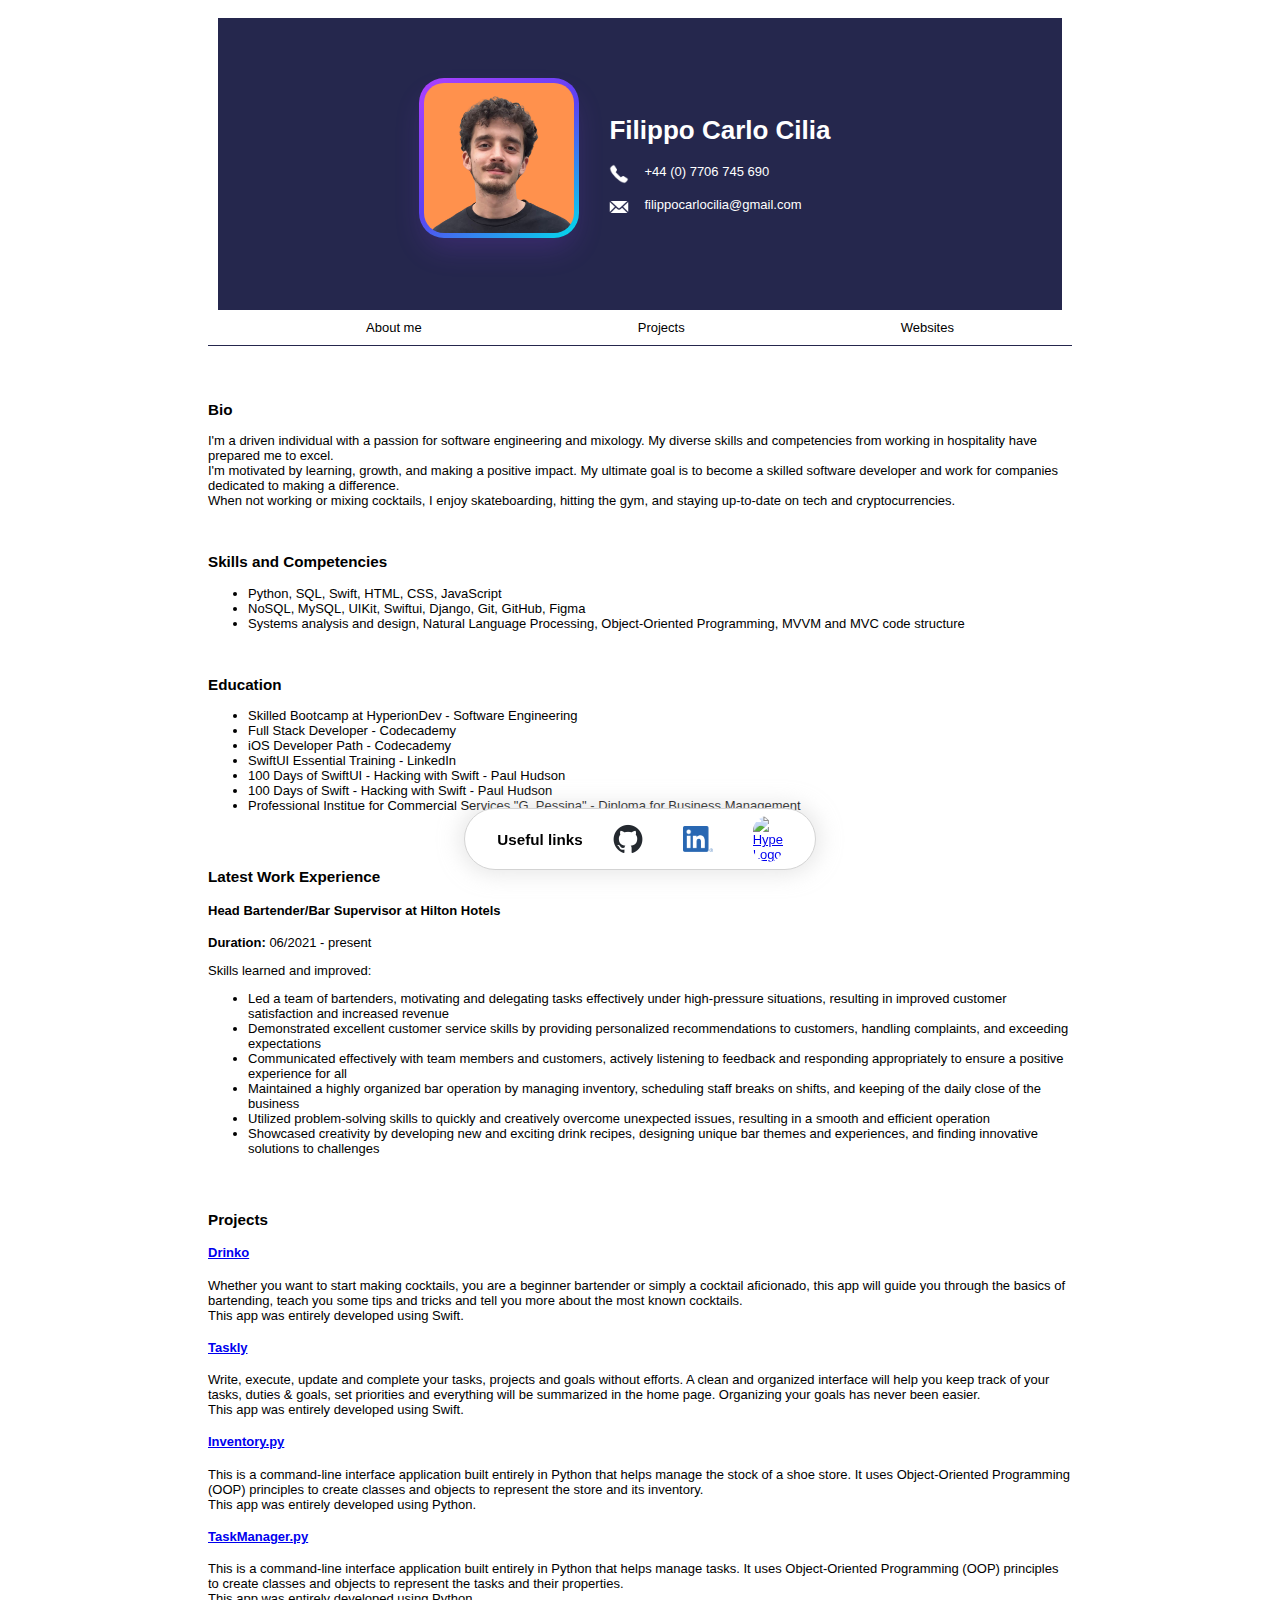
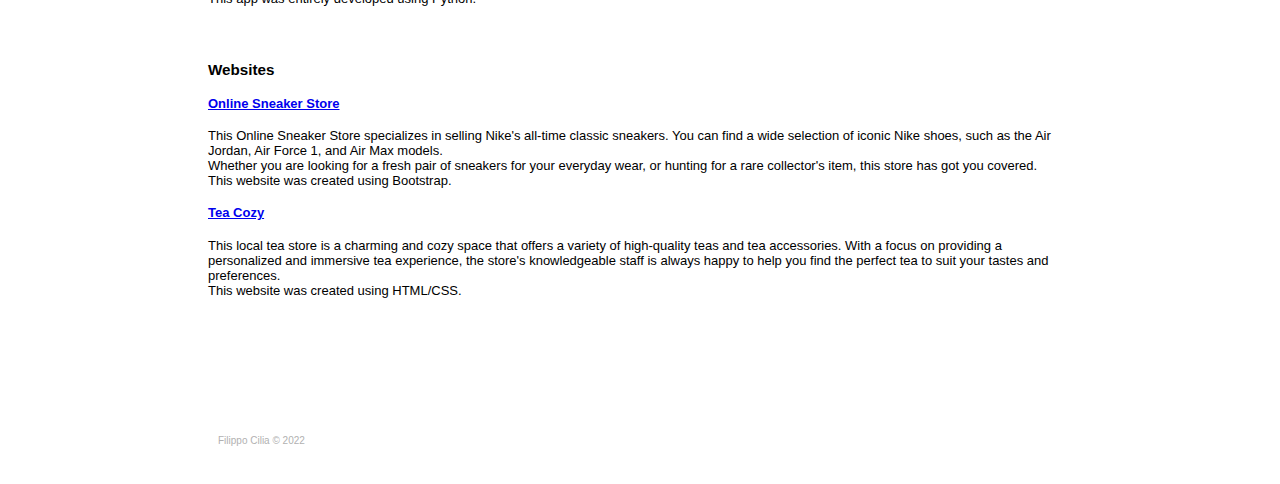
==== index.html @ 2a4d4a35 "Add files via upload" ====
<!DOCTYPE html>
<html lang="en">
    <head>
        <meta charset="UTF-8">
        <meta name="viewport" content="width=device-width, initial-scale=1.0">

        <!--link of the styling CSS file-->
        <link rel="stylesheet" href="../css/index.css">

        <!--title of the webpage-->
        <title>My Website</title>
    </head>
    
    <body>
        <!--this marks the header of the webpage with picture name and contact informations; 
            from here on each block of content is placed inside a div for easy manipulation of its position-->
        <header>
            <!--PICS AND CONTACT DETAILS-->
            <div class="profile-infos">
                <div>
                    <img class="pic" src="../img/index/social-profile-zoomed.png" alt="Photo profile">
                </div>

                <div class="infos">
                    <h1>Filippo Carlo Cilia</h1>
                    <p><img class="info-logos" src="../img/index/phone.png" alt="phone">+44 (0) 7706 745 690</p>
                    <p><img class="info-logos" src="../img/index/mail.png" alt="mail">filippocarlocilia@gmail.com</p>
                </div>        
            </div>
        </header>

        <!--PAGE NAVIGATION - easy navigation around the page-->
        <!--this div makes the 'about' and 'projects' fast links stick to the top of the page-->
        <div class="sticky">
            <nav>
                <ul>
                    <li><a href="#about">About me</a></li>
                    <li><a href="#projects">Projects</a></li>
                    <li><a href="#websites">Websites</a></li>
                </ul>
            </nav>
        </div>
        
        <!--BIO - brief introduction about me-->
        <div id="about" class="bio">
            <h3>Bio</h3>
            <p>I'm a driven individual with a passion for software engineering and mixology. My diverse skills and competencies from working in hospitality have prepared me to excel.<br>I'm motivated by learning, growth, and making a positive impact. My ultimate goal is to become a skilled software developer and work for companies dedicated to making a difference.<br>When not working or mixing cocktails, I enjoy skateboarding, hitting the gym, and staying up-to-date on tech and cryptocurrencies.</p>            
        </div>
        
        <!--SKILLS - personal skills gained throughout learning-->
        <div class="skills">
            <h3>Skills and Competencies</h3>
                <ul>
                    <li>Python, SQL, Swift, HTML, CSS, JavaScript</li>
                    <li>NoSQL, MySQL, UIKit, Swiftui, Django, Git, GitHub, Figma</li>
                    <li>Systems analysis and design, Natural Language Processing, Object-Oriented Programming, MVVM and MVC code structure</li>
                </ul>
        </div>

        <!--EDUCATION - section related to background education -->
        <div class="education">
            <h3>Education</h3>
            <ul>
            <li>Skilled Bootcamp at HyperionDev - Software Engineering</li>
            <li>Full Stack Developer - Codecademy</li>
            <li>iOS Developer Path - Codecademy</li>
            <li>SwiftUI Essential Training - LinkedIn</li>
            <li>100 Days of SwiftUI - Hacking with Swift - Paul Hudson</li>
            <li>100 Days of Swift - Hacking with Swift - Paul Hudson</li>
            <li>Professional Institue for Commercial Services "G. Pessina" - Diploma for Business Management</li>
            </ul>
        </div>

        <!--WORK - section related to personal working experiences-->
        <div class="work">
            <h3>Latest Work Experience</h3>
            <h4>Head Bartender/Bar Supervisor at Hilton Hotels</h4>
            <p><strong>Duration:</strong> 06/2021 - present</p>
            <p>Skills learned and improved:</p>
                <ul>
                    <li>Led a team of bartenders, motivating and delegating tasks effectively under high-pressure situations, resulting in improved customer satisfaction and increased revenue</li>
                    <li>Demonstrated excellent customer service skills by providing personalized recommendations to customers, handling complaints, and exceeding expectations</li>
                    <li>Communicated effectively with team members and customers, actively listening to feedback and responding appropriately to ensure a positive experience for all</li>
                    <li>Maintained a highly organized bar operation by managing inventory, scheduling staff breaks on shifts, and keeping of the daily close of the business</li>
                    <li>Utilized problem-solving skills to quickly and creatively overcome unexpected issues, resulting in a smooth and efficient operation</li>
                    <li>Showcased creativity by developing new and exciting drink recipes, designing unique bar themes and experiences, and finding innovative solutions to challenges</li>
                </ul>
        </div>

        <!--PROJECTS - section related to projects I have built so far with related direct link-->
        <div id="projects" class="projects">
            <h3>Projects</h3>
            
            <div>
                <h4><a href="https://github.com/cilippofilia/Drinko">Drinko</a></h4>
                    <p>Whether you want to start making cocktails, you are a beginner bartender or simply a cocktail aficionado, this app will guide you through the basics of bartending, teach you some tips and tricks and tell you more about the most known cocktails.<br>
                        This app was entirely developed using Swift.</p>
            </div>

            <div>
                <h4><a href="https://github.com/cilippofilia/Taskly">Taskly</a></h4>
                    <p>Write, execute, update and complete your tasks, projects and goals without efforts. A clean and organized interface will help you keep track of your tasks, duties & goals, set priorities and everything will be summarized in the home page. Organizing your goals has never been easier.<br>
                        This app was entirely developed using Swift.</p>
            </div>

            <div>
                <h4><a href="https://github.com/cilippofilia/Inventory">Inventory.py</a></h4>
                    <p>This is a command-line interface application built entirely in Python that helps manage the stock of a shoe store. It uses Object-Oriented Programming (OOP) principles to create classes and objects to represent the store and its inventory.<br>
                        This app was entirely developed using Python.</p>
            </div>

            <div>
                <h4><a href="https://github.com/cilippofilia/TaskManager.py">TaskManager.py</a></h4>
                    <p>This is a command-line interface application built entirely in Python that helps manage tasks. It uses Object-Oriented Programming (OOP) principles to create classes and objects to represent the tasks and their properties.<br>
                        This app was entirely developed using Python.</p>
            </div>
        </div>

        <div id="websites" class="projects">
            <h3>Websites</h3>

            <div>
                <h4><a href="./html/shoes_store.html">Online Sneaker Store</a></h4>
                    <p>This Online Sneaker Store specializes in selling Nike's all-time classic sneakers. You can find a wide selection of iconic Nike shoes, such as the Air Jordan, Air Force 1, and Air Max models.<br>
                        Whether you are looking for a fresh pair of sneakers for your everyday wear, or hunting for a rare collector's item, this store has got you covered.<br>
                        This website was created using Bootstrap.</p>
            </div>

            <div>
                <h4><a href="./html/tea_store.html">Tea Cozy</a></h4>
                    <p>This local tea store is a charming and cozy space that offers a variety of high-quality teas and tea accessories. With a focus on providing a personalized and immersive tea experience, the store's knowledgeable staff is always happy to help you find the perfect tea to suit your tastes and preferences.<br>
                        This website was created using HTML/CSS.</p>
            </div>
        </div>

        <!--FLOATER - this is a quick and easy way to access my github page, my HD portfolio and my LinkedIn-->
        <div class="floater">
            <div class="links">
                <h3>Useful links</h3>
                <ul>
                    <li><a href="https://github.com/cilippofilia"><img class="logo" src="../img/index/github.png" alt="github logo"></a></li>
                    <li><a href="https://www.linkedin.com/in/filippocarlocilia"><img class="logo" src="../img/index/linkedin.png" alt="linkedin logo"></a></li>
                    <li><a href="https://www.hyperiondev.com/portfolio/116162/"><img class="hd-logo" src="https://www.hyperiondev.com/media/tutor-images/New_Logo_Blue.png" alt="HyperionDev Logo"></a></li>
                </ul>
            </div>
        </div>
    </body>

    <!--COPYRIGHTS-->
    <footer>
        <div class="footer-infos">
            <p class="copyright">Filippo Cilia &copy; 2022</p>
        </div>
    </footer>
</html>
---- css/index.css ----
/* overall styling */
html {
    font-family: "Monserrat", sans-serif;
    font-size: 13px;
    max-width: 900px;
    min-width: 460px;
    margin: auto;
}

/* padding for the whole content of the page */
body {
    padding: 10px;
}

/* spacing out divs from eachother */
div {
    margin: 15px 0px;
}

/* styling the header */
header {
    margin: 0px 10px;
    min-width: fit-content;
    background-color: #25274d;
    color: #fff;
    padding: 30px;
    text-align: center;
}

/* pics and contact details */
.profile-infos {
    display: flex;
    justify-content: center;
    justify-items: center;
}

.profile {
    display: flex;
    justify-content: space-between;
    justify-items: center;
}

.infos {
    padding: 20px 30px;
}

.infos p {
    display: flex;
    justify-content: flex-start;
}

.info-logos {
    width: 20px;
    padding-right: 15px;
}

.pic {
    width: 150px;
    height: 150px;
    border-radius: 25px;
    padding: 5px;
    display: flex;
    justify-content: space-between;
    box-shadow: rgba(151, 65, 252, 0.2) 0 15px 30px -5px;
    background-image: linear-gradient(144deg,#AF40FF, #5B42F3 50%,#00DDEB);
}

/* page navigation */
.sticky {
    position: sticky;
    top: 0px;
    margin-top: 0px;
}

nav {
    background-color: #fff;
    border-bottom: 1px solid #25274d;
    padding: 10px;
}
  
nav ul {
    margin: 0;
    list-style: none;
    display: flex;
    justify-content: space-around;
}

nav ul li a {
    color: #000;
    text-decoration: none;
}

nav ul li a:hover {
    color: #25274d;
}

/* bio, projects & work */
.bio,
.projects,
.work {
    padding-top: 25px;
}

/* skills & education */
.skills,
.education{
    padding-top: 15px;
}

/* floater of fast links */
.floater {
    position: sticky;
    bottom: 20px;
    display: flex;
    justify-content: center;
}

.links {
    display: flex;
    justify-content: center;
    justify-items: center;
    margin-top: 20px;
    margin-bottom: 10px;
    border-radius: 230px;
    width: 350px;
    height: 60px;
    background-color: white;
    border: 0.3px solid lightgray;
    box-shadow: 0px 0px 20px 5px rgba(211, 211, 211, 0.5);
}

.links h3 {
    padding-left: 10px;
    margin: 0px 10px;
    display: flex;
    align-items: center;
    align-items: center;
}

.links ul {
    display: flex;
    padding: 0px;
    list-style: none;
    justify-content: center;
    align-items: center;
    
}

.links li {
    padding: 0px 20px;
    display: flex;
    align-items: center;
    justify-content: center;
}

.logo {
    display: flex;
    width: 30px;
}

.hd-logo {
    display: flex;
    width: 30px;
    border-radius: 15px;
}

.footer-infos {
    align-items: center;
    justify-content: center;
    padding: 5px;
    margin: 5px;
}

.copyright {
    font-size: 10px;
    display: flex;
    color: rgb(177, 177, 177);
}
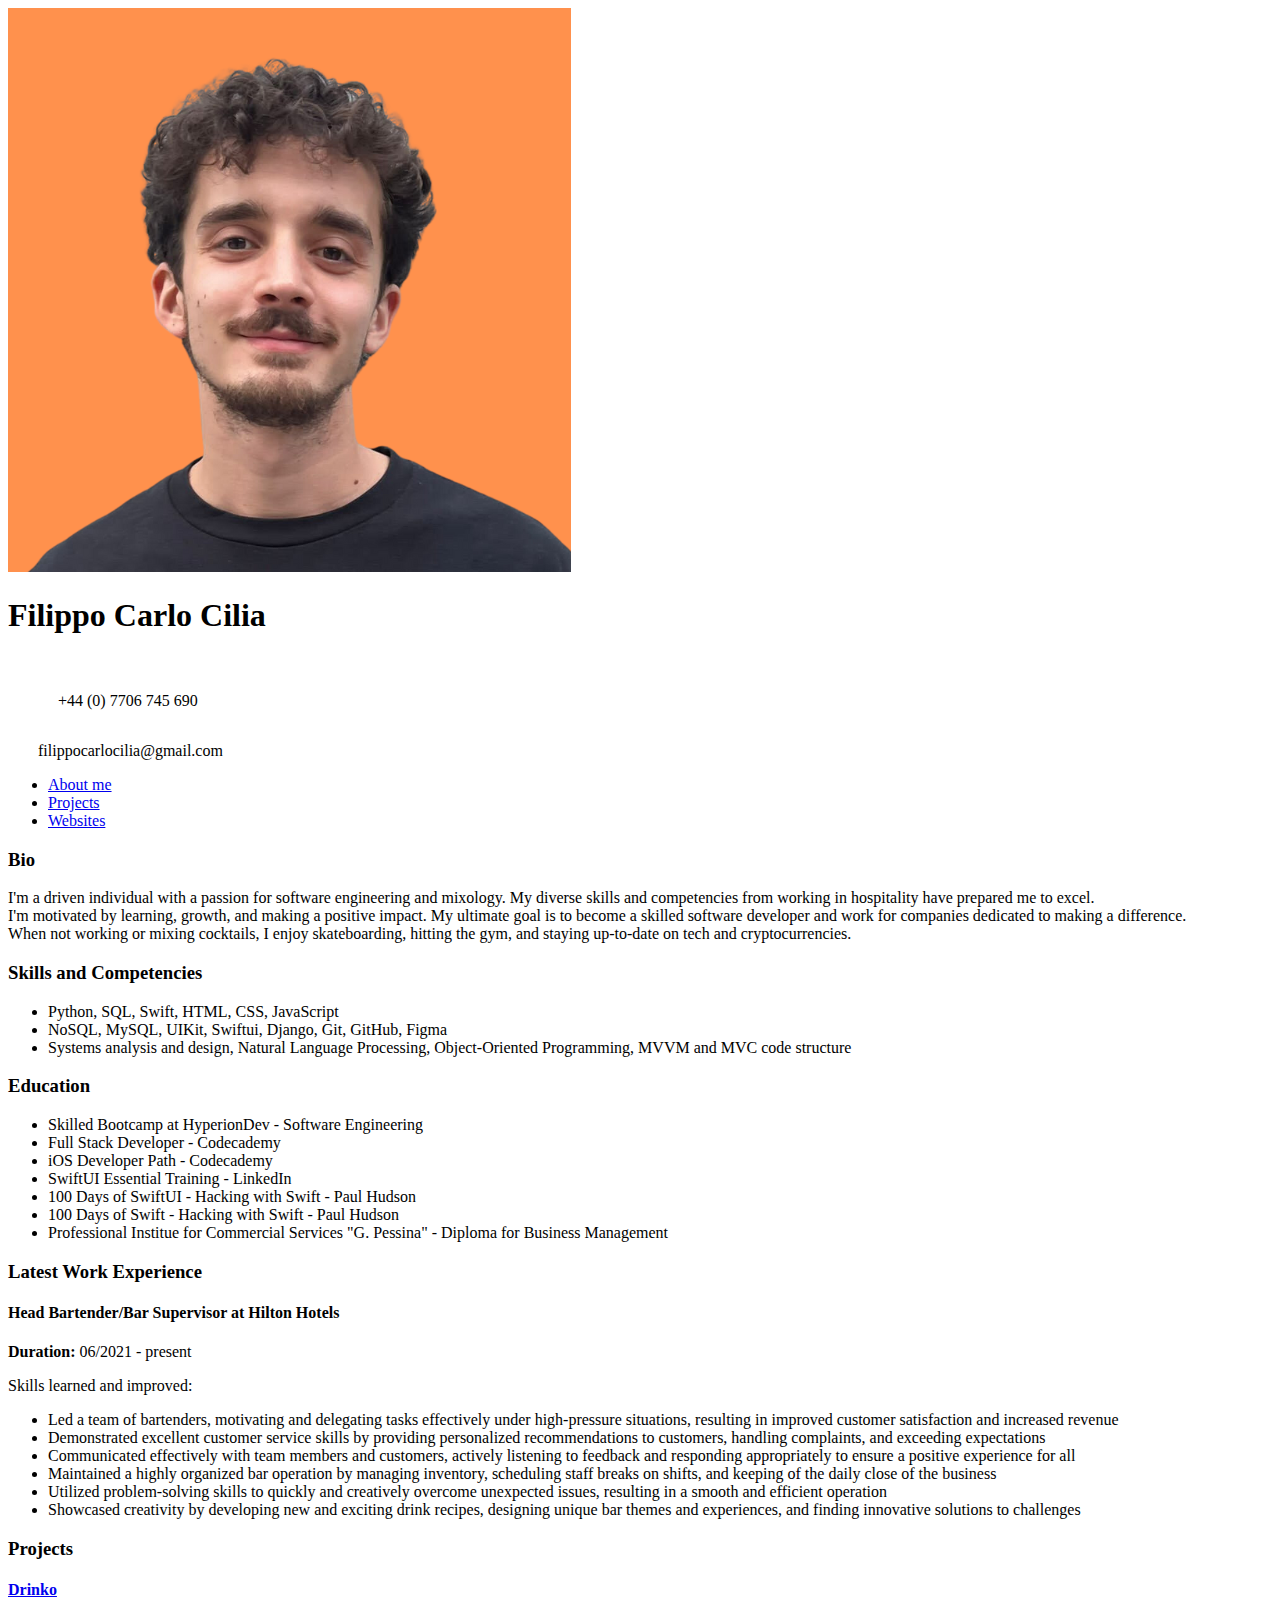
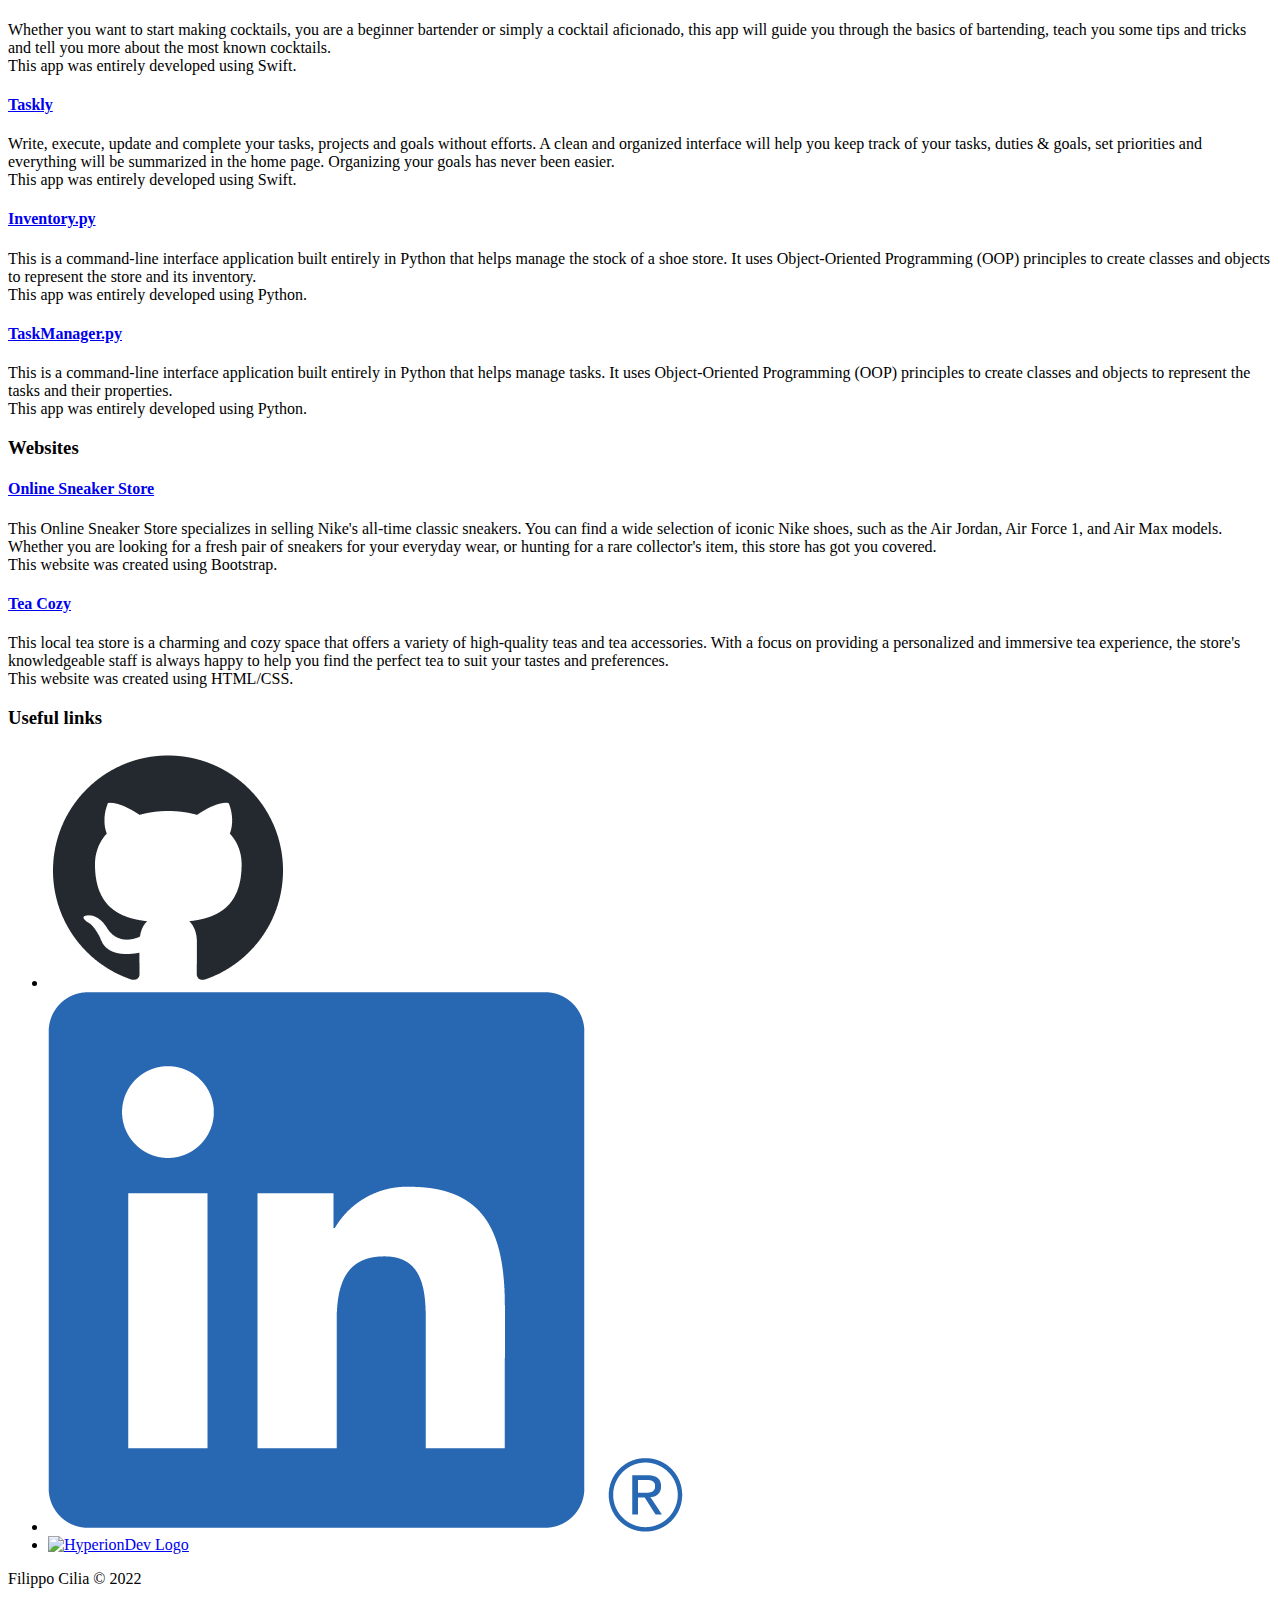
==== commit 66cdb2a6: "Update index.html" ====
--- a/index.html
+++ b/index.html
@@ -3,9 +3,10 @@
     <head>
         <meta charset="UTF-8">
         <meta name="viewport" content="width=device-width, initial-scale=1.0">
+        <meta http-equiv=“X-UA-Compatible” content=“ie=edge”>
 
         <!--link of the styling CSS file-->
-        <link rel="stylesheet" href="../css/index.css">
+        <link rel="stylesheet" type=“text/css” href="../css/index.css">
 
         <!--title of the webpage-->
         <title>My Website</title>
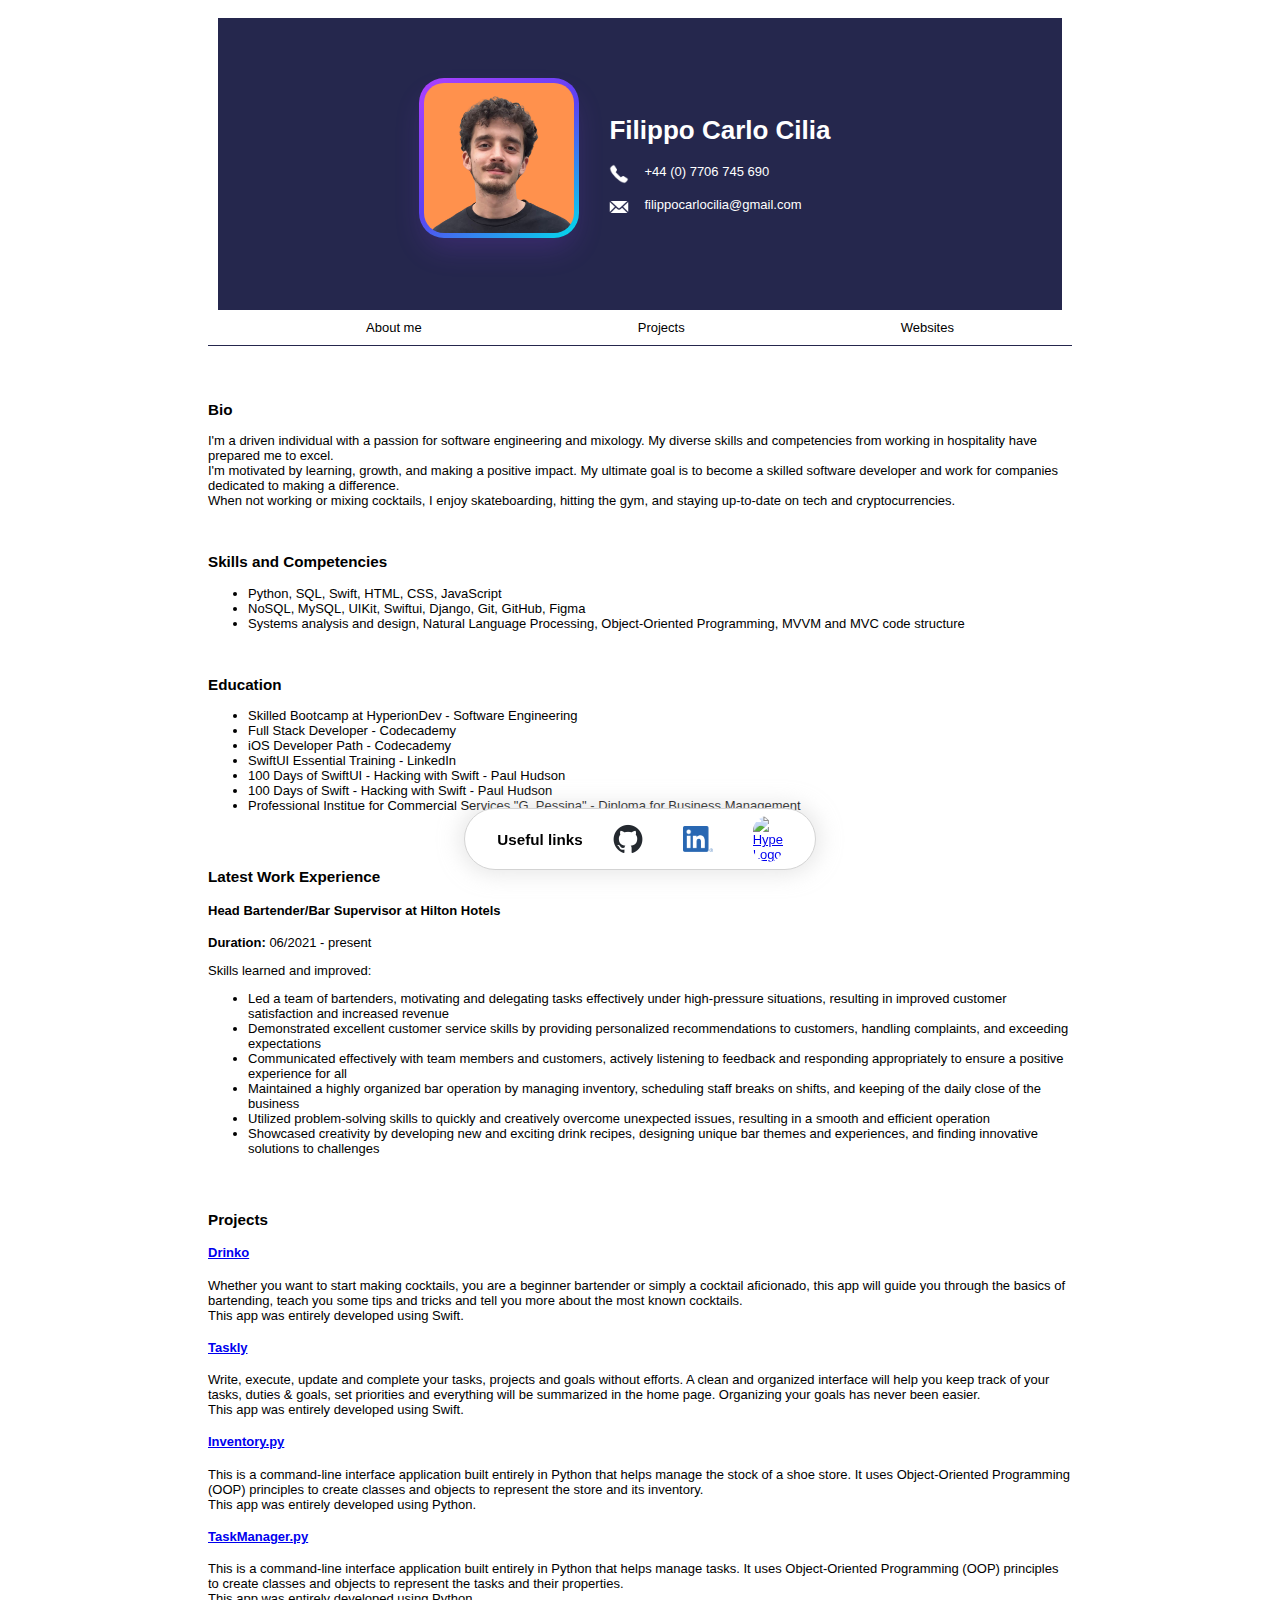
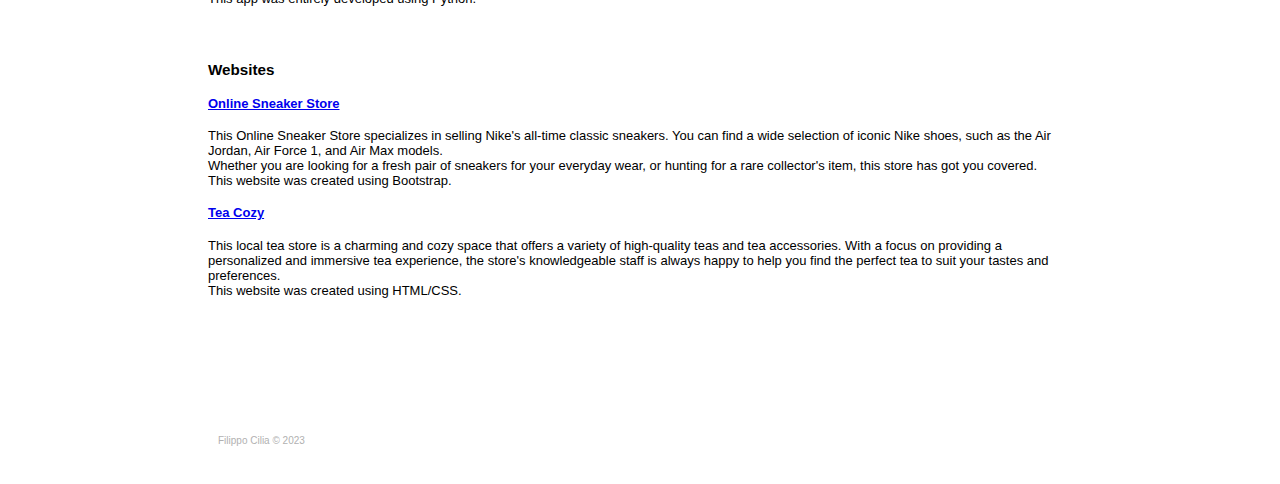
==== commit 8a9514b0: "Update index.html" ====
--- a/index.html
+++ b/index.html
@@ -6,7 +6,7 @@
         <meta http-equiv=“X-UA-Compatible” content=“ie=edge”>
 
         <!--link of the styling CSS file-->
-        <link rel="stylesheet" type=“text/css” href="../css/index.css">
+        <link rel="stylesheet" href="css/index.css" type="text/css">
 
         <!--title of the webpage-->
         <title>My Website</title>
@@ -19,13 +19,13 @@
             <!--PICS AND CONTACT DETAILS-->
             <div class="profile-infos">
                 <div>
-                    <img class="pic" src="../img/index/social-profile-zoomed.png" alt="Photo profile">
+                    <img class="pic" src="img/index/social-profile-zoomed.png" alt="Photo profile">
                 </div>
 
                 <div class="infos">
                     <h1>Filippo Carlo Cilia</h1>
-                    <p><img class="info-logos" src="../img/index/phone.png" alt="phone">+44 (0) 7706 745 690</p>
-                    <p><img class="info-logos" src="../img/index/mail.png" alt="mail">filippocarlocilia@gmail.com</p>
+                    <p><img class="info-logos" src="img/index/phone.png" alt="phone">+44 (0) 7706 745 690</p>
+                    <p><img class="info-logos" src="img/index/mail.png" alt="mail">filippocarlocilia@gmail.com</p>
                 </div>        
             </div>
         </header>
@@ -139,8 +139,8 @@
             <div class="links">
                 <h3>Useful links</h3>
                 <ul>
-                    <li><a href="https://github.com/cilippofilia"><img class="logo" src="../img/index/github.png" alt="github logo"></a></li>
-                    <li><a href="https://www.linkedin.com/in/filippocarlocilia"><img class="logo" src="../img/index/linkedin.png" alt="linkedin logo"></a></li>
+                    <li><a href="https://github.com/cilippofilia"><img class="logo" src="img/index/github.png" alt="github logo"></a></li>
+                    <li><a href="https://www.linkedin.com/in/filippocarlocilia"><img class="logo" src="img/index/linkedin.png" alt="linkedin logo"></a></li>
                     <li><a href="https://www.hyperiondev.com/portfolio/116162/"><img class="hd-logo" src="https://www.hyperiondev.com/media/tutor-images/New_Logo_Blue.png" alt="HyperionDev Logo"></a></li>
                 </ul>
             </div>
@@ -150,7 +150,7 @@
     <!--COPYRIGHTS-->
     <footer>
         <div class="footer-infos">
-            <p class="copyright">Filippo Cilia &copy; 2022</p>
+            <p class="copyright">Filippo Cilia &copy; 2023</p>
         </div>
     </footer>
 </html>
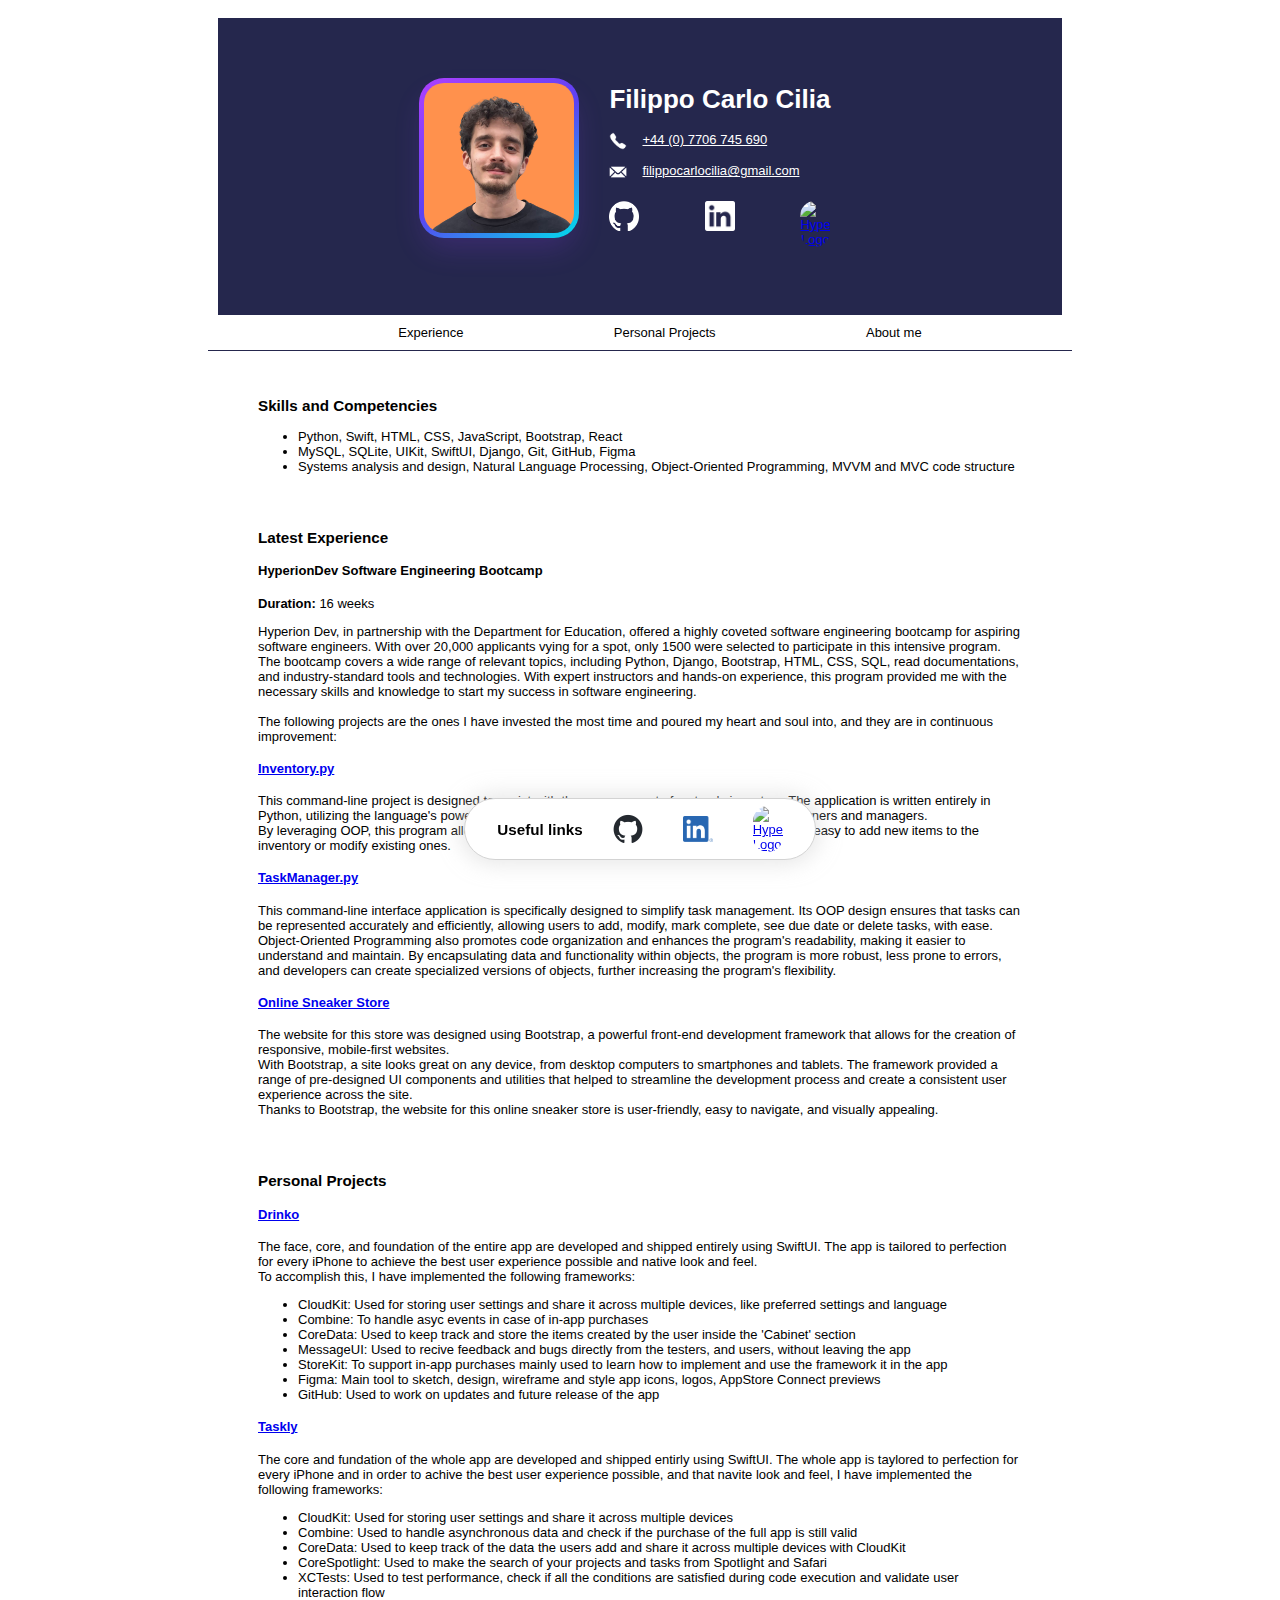
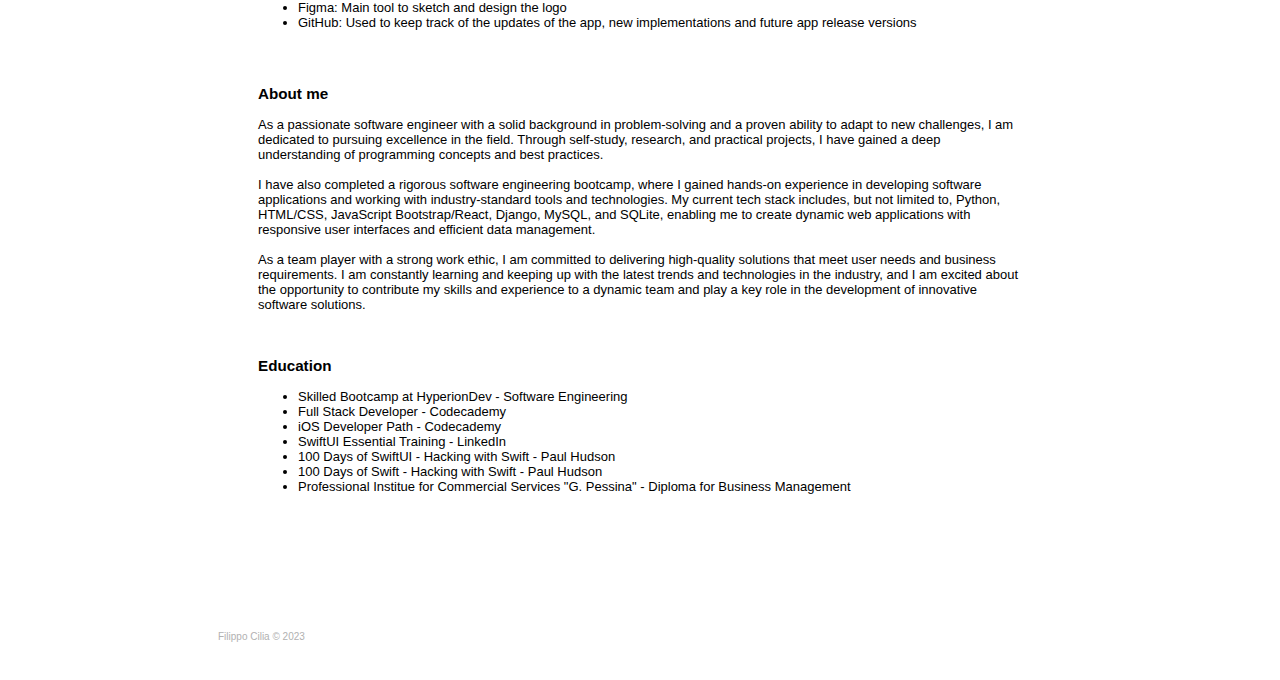
==== commit 65c74b90: "Update index.html" ====
--- a/index.html
+++ b/index.html
@@ -9,7 +9,7 @@
         <link rel="stylesheet" href="css/index.css" type="text/css">
 
         <!--title of the webpage-->
-        <title>My Website</title>
+        <title>Filippo Cilia's eCV</title>
     </head>
     
     <body>
@@ -24,127 +24,150 @@
 
                 <div class="infos">
                     <h1>Filippo Carlo Cilia</h1>
-                    <p><img class="info-logos" src="img/index/phone.png" alt="phone">+44 (0) 7706 745 690</p>
-                    <p><img class="info-logos" src="img/index/mail.png" alt="mail">filippocarlocilia@gmail.com</p>
-                </div>        
+                    <p><img class="info-logos" src="img/index/phone.png" alt="phone"><a class="infos-link" href="tel: +44(0)7706745690">+44 (0) 7706 745 690</a></p>
+                    <p><img class="info-logos" src="img/index/mail.png" alt="mail"><a class="infos-link" href="mailto: filippocarlocilia@gmail.com">filippocarlocilia@gmail.com</a></p>
+                    
+                    <div class ="header-links">
+                        <a href="https://github.com/cilippofilia" target="_blank"><img class="logo" src="img/index/github-white.png" alt="github logo"></a>
+                        <a href="https://www.linkedin.com/in/filippocarlocilia" target="_blank"><img class="logo" src="img/index/linkedin-white.png" alt="linkedin logo"></a>
+                        <a href="https://www.hyperiondev.com/portfolio/116162/" target="_blank"><img class="hd-logo" src="https://www.hyperiondev.com/media/tutor-images/New_Logo_Blue.png" alt="HyperionDev Logo"></a>
+                    </div>
+                </div>
             </div>
         </header>
-
+        
         <!--PAGE NAVIGATION - easy navigation around the page-->
         <!--this div makes the 'about' and 'projects' fast links stick to the top of the page-->
         <div class="sticky">
             <nav>
                 <ul>
+                    <li><a href="#experience">Experience</a></li>
+                    <li><a href="#personal">Personal Projects</a></li>
                     <li><a href="#about">About me</a></li>
-                    <li><a href="#projects">Projects</a></li>
-                    <li><a href="#websites">Websites</a></li>
                 </ul>
             </nav>
         </div>
-        
-        <!--BIO - brief introduction about me-->
-        <div id="about" class="bio">
-            <h3>Bio</h3>
-            <p>I'm a driven individual with a passion for software engineering and mixology. My diverse skills and competencies from working in hospitality have prepared me to excel.<br>I'm motivated by learning, growth, and making a positive impact. My ultimate goal is to become a skilled software developer and work for companies dedicated to making a difference.<br>When not working or mixing cocktails, I enjoy skateboarding, hitting the gym, and staying up-to-date on tech and cryptocurrencies.</p>            
-        </div>
-        
-        <!--SKILLS - personal skills gained throughout learning-->
-        <div class="skills">
-            <h3>Skills and Competencies</h3>
-                <ul>
-                    <li>Python, SQL, Swift, HTML, CSS, JavaScript</li>
-                    <li>NoSQL, MySQL, UIKit, Swiftui, Django, Git, GitHub, Figma</li>
-                    <li>Systems analysis and design, Natural Language Processing, Object-Oriented Programming, MVVM and MVC code structure</li>
-                </ul>
-        </div>
 
-        <!--EDUCATION - section related to background education -->
-        <div class="education">
-            <h3>Education</h3>
-            <ul>
-            <li>Skilled Bootcamp at HyperionDev - Software Engineering</li>
-            <li>Full Stack Developer - Codecademy</li>
-            <li>iOS Developer Path - Codecademy</li>
-            <li>SwiftUI Essential Training - LinkedIn</li>
-            <li>100 Days of SwiftUI - Hacking with Swift - Paul Hudson</li>
-            <li>100 Days of Swift - Hacking with Swift - Paul Hudson</li>
-            <li>Professional Institue for Commercial Services "G. Pessina" - Diploma for Business Management</li>
-            </ul>
-        </div>
+        <main>
+            <!--SKILLS - personal skills gained throughout learning-->
+            <div class="skills">
+                <h3>Skills and Competencies</h3>
+                    <ul>
+                        <li>Python, Swift, HTML, CSS, JavaScript, Bootstrap, React</li>
+                        <li>MySQL, SQLite, UIKit, SwiftUI, Django, Git, GitHub, Figma</li>
+                        <li>Systems analysis and design, Natural Language Processing, Object-Oriented Programming, MVVM and MVC code structure</li>
+                    </ul>
+            </div>
 
-        <!--WORK - section related to personal working experiences-->
-        <div class="work">
-            <h3>Latest Work Experience</h3>
-            <h4>Head Bartender/Bar Supervisor at Hilton Hotels</h4>
-            <p><strong>Duration:</strong> 06/2021 - present</p>
-            <p>Skills learned and improved:</p>
-                <ul>
-                    <li>Led a team of bartenders, motivating and delegating tasks effectively under high-pressure situations, resulting in improved customer satisfaction and increased revenue</li>
-                    <li>Demonstrated excellent customer service skills by providing personalized recommendations to customers, handling complaints, and exceeding expectations</li>
-                    <li>Communicated effectively with team members and customers, actively listening to feedback and responding appropriately to ensure a positive experience for all</li>
-                    <li>Maintained a highly organized bar operation by managing inventory, scheduling staff breaks on shifts, and keeping of the daily close of the business</li>
-                    <li>Utilized problem-solving skills to quickly and creatively overcome unexpected issues, resulting in a smooth and efficient operation</li>
-                    <li>Showcased creativity by developing new and exciting drink recipes, designing unique bar themes and experiences, and finding innovative solutions to challenges</li>
-                </ul>
-        </div>
-
-        <!--PROJECTS - section related to projects I have built so far with related direct link-->
-        <div id="projects" class="projects">
-            <h3>Projects</h3>
+            <!--EXPERIENCE - section related to personal working experiences-->
+            <div id="experience" class="experience">
+                <h3>Latest Experience</h3>
+                <h4>HyperionDev Software Engineering Bootcamp</h4>
+                <p><strong>Duration:</strong> 16 weeks</p>
+                <p>
+                    Hyperion Dev, in partnership with the Department for Education, offered a highly coveted software engineering bootcamp for aspiring software engineers. With over 20,000 applicants vying for a spot, only 1500 were selected to participate in this intensive program.<br>
+                    The bootcamp covers a wide range of relevant topics, including Python, Django, Bootstrap, HTML, CSS, SQL, read documentations, and industry-standard tools and technologies. With expert instructors and hands-on experience, this program provided me with the necessary skills and knowledge to start my success in software engineering.<br><br>
+                    The following projects are the ones I have invested the most time and poured my heart and soul into, and they are in continuous improvement:
+                </p>
+            </div>
             
             <div>
-                <h4><a href="https://github.com/cilippofilia/Drinko">Drinko</a></h4>
-                    <p>Whether you want to start making cocktails, you are a beginner bartender or simply a cocktail aficionado, this app will guide you through the basics of bartending, teach you some tips and tricks and tell you more about the most known cocktails.<br>
-                        This app was entirely developed using Swift.</p>
+                <h4><a href="https://github.com/cilippofilia/Inventory.py" target="_blank">Inventory.py</a></h4>
+                    <p>
+                        This command-line project is designed to assist with the management of a store's inventory. The application is written entirely in Python, utilizing the language's powerful features to create a robust and reliable tool for store owners and managers.<br>
+                        By leveraging OOP, this program allows for a high level of flexibility and customization, making it easy to add new items to the inventory or modify existing ones.
+                    </p>
             </div>
 
             <div>
-                <h4><a href="https://github.com/cilippofilia/Taskly">Taskly</a></h4>
-                    <p>Write, execute, update and complete your tasks, projects and goals without efforts. A clean and organized interface will help you keep track of your tasks, duties & goals, set priorities and everything will be summarized in the home page. Organizing your goals has never been easier.<br>
-                        This app was entirely developed using Swift.</p>
+                <h4><a href="https://github.com/cilippofilia/TaskManager.py" target="_blank">TaskManager.py</a></h4>
+                    <p>
+                        This command-line interface application is specifically designed to simplify task management. Its OOP design ensures that tasks can be represented accurately and efficiently, allowing users to add, modify, mark complete, see due date or delete tasks, with ease.<br>
+                        Object-Oriented Programming also promotes code organization and enhances the program's readability, making it easier to understand and maintain. By encapsulating data and functionality within objects, the program is more robust, less prone to errors, and developers can create specialized versions of objects, further increasing the program's flexibility.
+                    </p>
+            </div>
+            <div>
+                <h4><a href="./html/shoes_store.html" target="_blank">Online Sneaker Store</a></h4>
+                    <p>
+                        The website for this store was designed using Bootstrap, a powerful front-end development framework that allows for the creation of responsive, mobile-first websites.<br>
+                        With Bootstrap, a site looks great on any device, from desktop computers to smartphones and tablets. The framework provided a range of pre-designed UI components and utilities that helped to streamline the development process and create a consistent user experience across the site.<br>
+                        Thanks to Bootstrap, the website for this online sneaker store is user-friendly, easy to navigate, and visually appealing.
+                    </p>
             </div>
 
-            <div>
-                <h4><a href="https://github.com/cilippofilia/Inventory">Inventory.py</a></h4>
-                    <p>This is a command-line interface application built entirely in Python that helps manage the stock of a shoe store. It uses Object-Oriented Programming (OOP) principles to create classes and objects to represent the store and its inventory.<br>
-                        This app was entirely developed using Python.</p>
+            <!--PROJECTS - section related to projects I have built so far with related direct link-->
+            <div id="personal" class="projects">
+                <h3>Personal Projects</h3>
+                <div>
+                    <h4><a href="https://github.com/cilippofilia/Drinko" target="_blank">Drinko</a></h4>
+                        <p>
+                            The face, core, and foundation of the entire app are developed and shipped entirely using SwiftUI. The app is tailored to perfection for every iPhone to achieve the best user experience possible and native look and feel.<br>
+                            To accomplish this, I have implemented the following frameworks:
+                            <ul>
+                                <li>CloudKit: Used for storing user settings and share it across multiple devices, like preferred settings and language</li>
+                                <li>Combine: To handle asyc events in case of in-app purchases</li>
+                                <li>CoreData: Used to keep track and store the items created by the user inside the 'Cabinet' section</li>
+                                <li>MessageUI: Used to recive feedback and bugs directly from the testers, and users, without leaving the app</li>
+                                <li>StoreKit: To support in-app purchases mainly used to learn how to implement and use the framework it in the app</li>
+                                <li>Figma: Main tool to sketch, design, wireframe and style app icons, logos, AppStore Connect previews</li>
+                                <li>GitHub: Used to work on updates and future release of the app</li>
+                            </ul>
+                        </p>
+                </div>
+
+                <div>
+                    <h4><a href="https://github.com/cilippofilia/Taskly" target="_blank">Taskly</a></h4>
+                        <p>
+                            The core and fundation of the whole app are developed and shipped entirly using SwiftUI. The whole app is taylored to perfection for every iPhone and in order to achive the best user experience possible, and that navite look and feel, I have implemented the following frameworks:<br>
+                            <ul>
+                                <li>CloudKit: Used for storing user settings and share it across multiple devices</li>
+                                <li>Combine: Used to handle asynchronous data and check if the purchase of the full app is still valid</li>
+                                <li>CoreData: Used to keep track of the data the users add and share it across multiple devices with CloudKit</li>
+                                <li>CoreSpotlight: Used to make the search of your projects and tasks from Spotlight and Safari</li>
+                                <li>XCTests: Used to test performance, check if all the conditions are satisfied during code execution and validate user interaction flow</li>
+                                <li>Figma: Main tool to sketch and design the logo</li>
+                                <li>GitHub: Used to keep track of the updates of the app, new implementations and future app release versions</li>
+                            </ul>
+                        </p>
+                </div>
             </div>
 
-            <div>
-                <h4><a href="https://github.com/cilippofilia/TaskManager.py">TaskManager.py</a></h4>
-                    <p>This is a command-line interface application built entirely in Python that helps manage tasks. It uses Object-Oriented Programming (OOP) principles to create classes and objects to represent the tasks and their properties.<br>
-                        This app was entirely developed using Python.</p>
-            </div>
-        </div>
-
-        <div id="websites" class="projects">
-            <h3>Websites</h3>
-
-            <div>
-                <h4><a href="./html/shoes_store.html">Online Sneaker Store</a></h4>
-                    <p>This Online Sneaker Store specializes in selling Nike's all-time classic sneakers. You can find a wide selection of iconic Nike shoes, such as the Air Jordan, Air Force 1, and Air Max models.<br>
-                        Whether you are looking for a fresh pair of sneakers for your everyday wear, or hunting for a rare collector's item, this store has got you covered.<br>
-                        This website was created using Bootstrap.</p>
+            <!--BIO - brief introduction about me-->
+            <div id="about" class="bio">
+                <h3>About me</h3>
+                <p>
+                    As a passionate software engineer with a solid background in problem-solving and a proven ability to adapt to new challenges, I am dedicated to pursuing excellence in the field. Through self-study, research, and practical projects, I have gained a deep understanding of programming concepts and best practices.<br><br>
+                    I have also completed a rigorous software engineering bootcamp, where I gained hands-on experience in developing software applications and working with industry-standard tools and technologies. My current tech stack includes, but not limited to, Python, HTML/CSS, JavaScript Bootstrap/React, Django, MySQL, and SQLite, enabling me to create dynamic web applications with responsive user interfaces and efficient data management.<br><br>
+                    As a team player with a strong work ethic, I am committed to delivering high-quality solutions that meet user needs and business requirements. I am constantly learning and keeping up with the latest trends and technologies in the industry, and I am excited about the opportunity to contribute my skills and experience to a dynamic team and play a key role in the development of innovative software solutions.
+                </p>
             </div>
 
-            <div>
-                <h4><a href="./html/tea_store.html">Tea Cozy</a></h4>
-                    <p>This local tea store is a charming and cozy space that offers a variety of high-quality teas and tea accessories. With a focus on providing a personalized and immersive tea experience, the store's knowledgeable staff is always happy to help you find the perfect tea to suit your tastes and preferences.<br>
-                        This website was created using HTML/CSS.</p>
-            </div>
-        </div>
-
-        <!--FLOATER - this is a quick and easy way to access my github page, my HD portfolio and my LinkedIn-->
-        <div class="floater">
-            <div class="links">
-                <h3>Useful links</h3>
+            <!--EDUCATION - section related to background education -->
+            <div class="education">
+                <h3>Education</h3>
                 <ul>
-                    <li><a href="https://github.com/cilippofilia"><img class="logo" src="img/index/github.png" alt="github logo"></a></li>
-                    <li><a href="https://www.linkedin.com/in/filippocarlocilia"><img class="logo" src="img/index/linkedin.png" alt="linkedin logo"></a></li>
-                    <li><a href="https://www.hyperiondev.com/portfolio/116162/"><img class="hd-logo" src="https://www.hyperiondev.com/media/tutor-images/New_Logo_Blue.png" alt="HyperionDev Logo"></a></li>
+                    <li>Skilled Bootcamp at HyperionDev - Software Engineering</li>
+                    <li>Full Stack Developer - Codecademy</li>
+                    <li>iOS Developer Path - Codecademy</li>
+                    <li>SwiftUI Essential Training - LinkedIn</li>
+                    <li>100 Days of SwiftUI - Hacking with Swift - Paul Hudson</li>
+                    <li>100 Days of Swift - Hacking with Swift - Paul Hudson</li>
+                    <li>Professional Institue for Commercial Services "G. Pessina" - Diploma for Business Management</li>
                 </ul>
             </div>
-        </div>
+
+            <!--FLOATER - this is a quick and easy way to access my github page, my HD portfolio and my LinkedIn-->
+            <div class="floater">
+                <div class="links">
+                    <h3>Useful links</h3>
+                    <ul>
+                        <li><a href="https://github.com/cilippofilia" target="_blank"><img class="logo" src="img/index/github.png" alt="github logo"></a></li>
+                        <li><a href="https://www.linkedin.com/in/filippocarlocilia" target="_blank"><img class="logo" src="img/index/linkedin.png" alt="linkedin logo"></a></li>
+                        <li><a href="https://www.hyperiondev.com/portfolio/116162/" target="_blank"><img class="hd-logo" src="https://www.hyperiondev.com/media/tutor-images/New_Logo_Blue.png" alt="HyperionDev Logo"></a></li>
+                    </ul>
+                </div>
+            </div>
+        </main>
     </body>
 
     <!--COPYRIGHTS-->
--- a/css/index.css
+++ b/css/index.css
@@ -41,7 +41,11 @@
 }
 
 .infos {
-    padding: 20px 30px;
+    padding: 0px 30px;
+}
+
+.infos h1 {
+    margin-top: 6px;
 }
 
 .infos p {
@@ -50,8 +54,21 @@
 }
 
 .info-logos {
-    width: 20px;
+    width: 18px;
     padding-right: 15px;
+}
+
+.infos-link {
+    color: white;
+    text-decoration: underline;
+}
+
+.header-links {
+    display: flex;
+    justify-content: space-between;
+    justify-items: baseline;
+    margin-top: 20px;
+    margin-bottom: 8px;
 }
 
 .pic {
@@ -70,19 +87,27 @@
     position: sticky;
     top: 0px;
     margin-top: 0px;
+    padding: 0px;
+}
+
+main {
+    padding-left: 50px;
+    padding-right: 50px;
+
 }
 
 nav {
     background-color: #fff;
     border-bottom: 1px solid #25274d;
-    padding: 10px;
+    padding: 10px 0px;
+    margin: 0px;
 }
   
 nav ul {
-    margin: 0;
+    margin: 0px;
     list-style: none;
     display: flex;
-    justify-content: space-around;
+    justify-content: space-evenly;
 }
 
 nav ul li a {
@@ -97,7 +122,7 @@
 /* bio, projects & work */
 .bio,
 .projects,
-.work {
+.experience {
     padding-top: 25px;
 }
 
@@ -110,7 +135,7 @@
 /* floater of fast links */
 .floater {
     position: sticky;
-    bottom: 20px;
+    bottom: 30px;
     display: flex;
     justify-content: center;
 }
@@ -175,4 +200,4 @@
     font-size: 10px;
     display: flex;
     color: rgb(177, 177, 177);
-}+}
